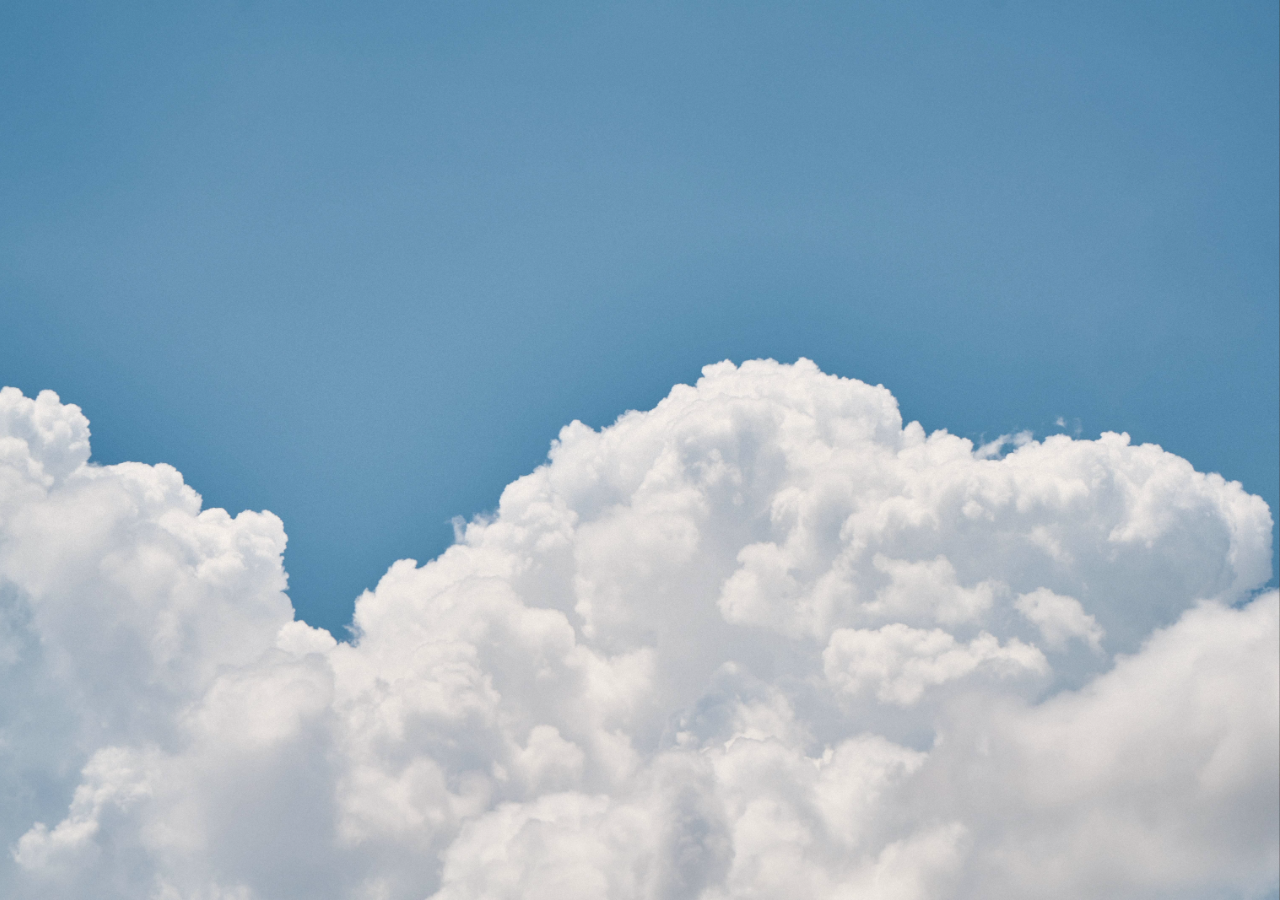
==== about.html @ 0109acad "basic html added" ====
<!doctype html>
<html>
    <head>
        <title>about</title>
        <link rel="stylesheet" href="styles.css" />
        <meta name="viewport" content="width=device-width, initial-scale=1" />
    </head>
    <body>

    </body>
</html>
---- styles.css ----
@font-face {
    font-family: "JuliaMono";
    src: url("fonts/JuliaMono-Regular.ttf");
}

@font-face {
    font-family: "w95f";
    src: url("fonts/W95F.otf");
}

:root {
    overscroll-behavior: none;
    background: url("images/cloudBackground.jpg");
    background-size: cover;
    background-position: 100% 15%;
    min-height: 100%;
}

body {
    margin: 0;
    font-family: "JuliaMono", monospace;
    font-size: 24px;
}

#mainContent {
    margin: 0 auto;
    text-align: center;
}

.dialogBox {
    margin: 0 auto;
    background-color: #bfb8bf;
    display: inline-block;
    font-family: "w95f", monospace;
    text-align: left;
    font-size: 16px;
    width: 300px;
    min-height: 100px;
    /* border */
    border-top: 3px solid #efeaef;
    border-left: 3px solid #efeaef;
    border-bottom: 3px solid #7f787f;
    border-right: 3px solid #7f787f;
    /* actual shadow */
    box-shadow: -7px 4px 5px #323232;
    transition: box-shadow 0.5s ease-in-out;
}

.dialogBox:hover {
    box-shadow: -3px 1px 5px #323232;
}

.blueHeader {
    background-color: #00007f;
    color: #fff;
    font-size: 20px;
    display: flex;
    justify-content: space-between;
    padding: 4px 5px 2px 5px;
}

.blueHeader p {
    margin: 0;
}

.blueHeader img {
    float: right;
    image-rendering: pixelated;
    width: 20%;
    height: 20%;
    padding-top: 3px;
}

.okButton {
    background-color: #bfb8bf;
    font-family: "w95f", monospace;
    text-align: left;
    font-size: 16px;
    width: 100px;
    min-height: 10px;
    /* border */
    border-top: 3px solid #efeaef;
    border-left: 3px solid #efeaef;
    border-bottom: 3px solid #7f787f;
    border-right: 3px solid #7f787f;
    text-align: center;
    margin: 13px auto 10px auto;
    transition: filter 0.3s ease-in-out;
}

.okButton p {
    margin: 5px 0px 5px 0px;
}

.okButton a {
    text-decoration: none;
    color: black;
}

.okButton:hover {
    filter: brightness(0.9);
}

.dialogBoxContent {
    display: flex;
    align-items: center;
    padding: 7px 0px 0px 5px;
}

.dialogBoxContent p {
    float: right;
}

.dialogBoxContent img {
    image-rendering: pixelated;
    padding-right: 6px;
}

#about {
    position: absolute;
    top: 125px;
    left: calc(100% - 50vw - 330px);
}

#music {
    position: absolute;
    top: 168px;
    left: calc(100% - 50vw - 0px);
}

#games {
    position: absolute;
    top: 325px;
    left: calc(100% - 50vw - 345px);
}

#links {
    position: absolute;
    top: 350px;
    left: calc(100% - 50vw - 15px);
}

@media (max-width: 600px) {
    #about,
    #music,
    #games,
    #links {
        position: relative;
        top: 0px;
        left: 0px;
        margin-top: 20px;
    }
}
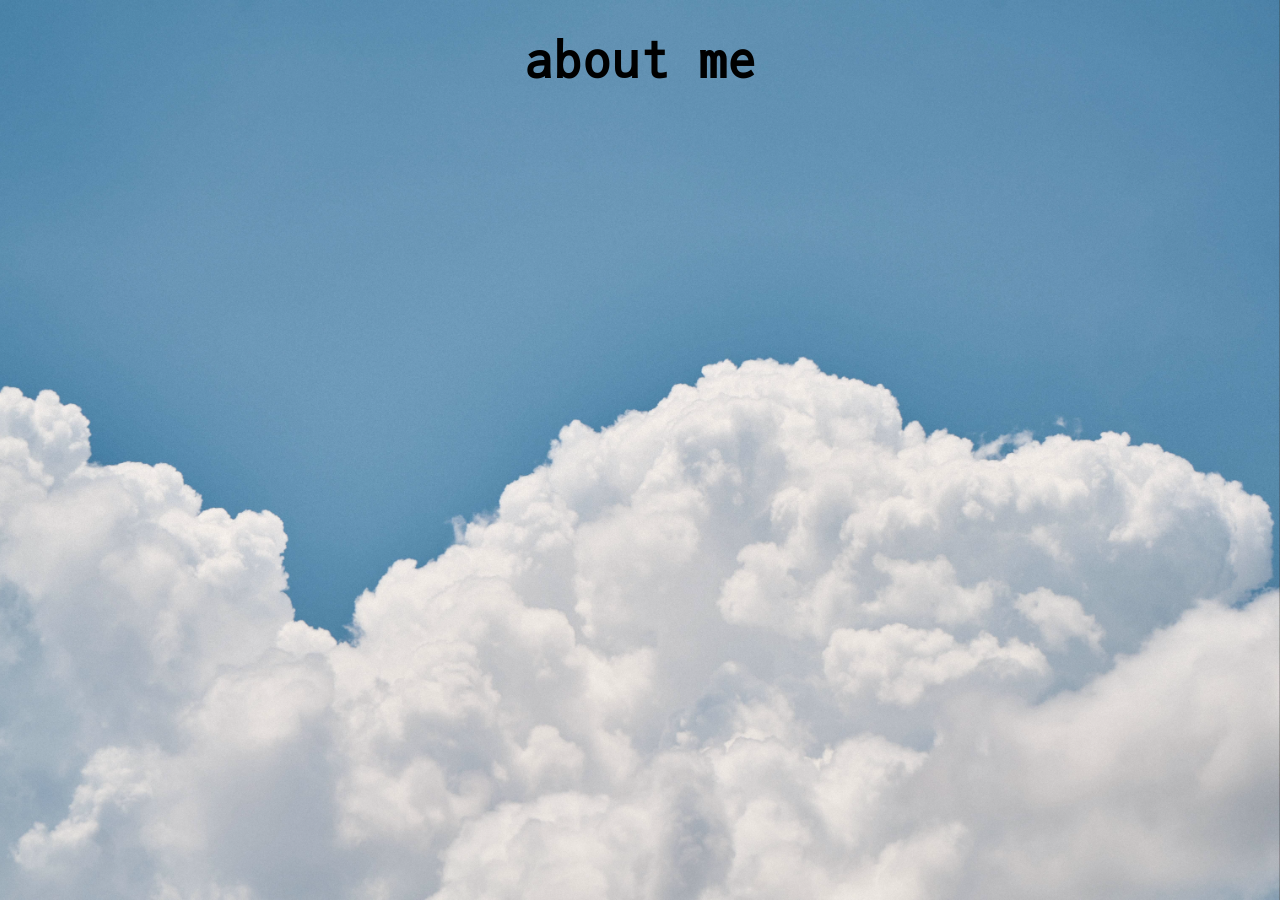
==== commit 0a49550b: "added title to page" ====
--- a/about.html
+++ b/about.html
@@ -6,6 +6,8 @@
         <meta name="viewport" content="width=device-width, initial-scale=1" />
     </head>
     <body>
-
+        <div id="mainContent">
+            <h1>about me</h1>
+        </div>
     </body>
 </html>
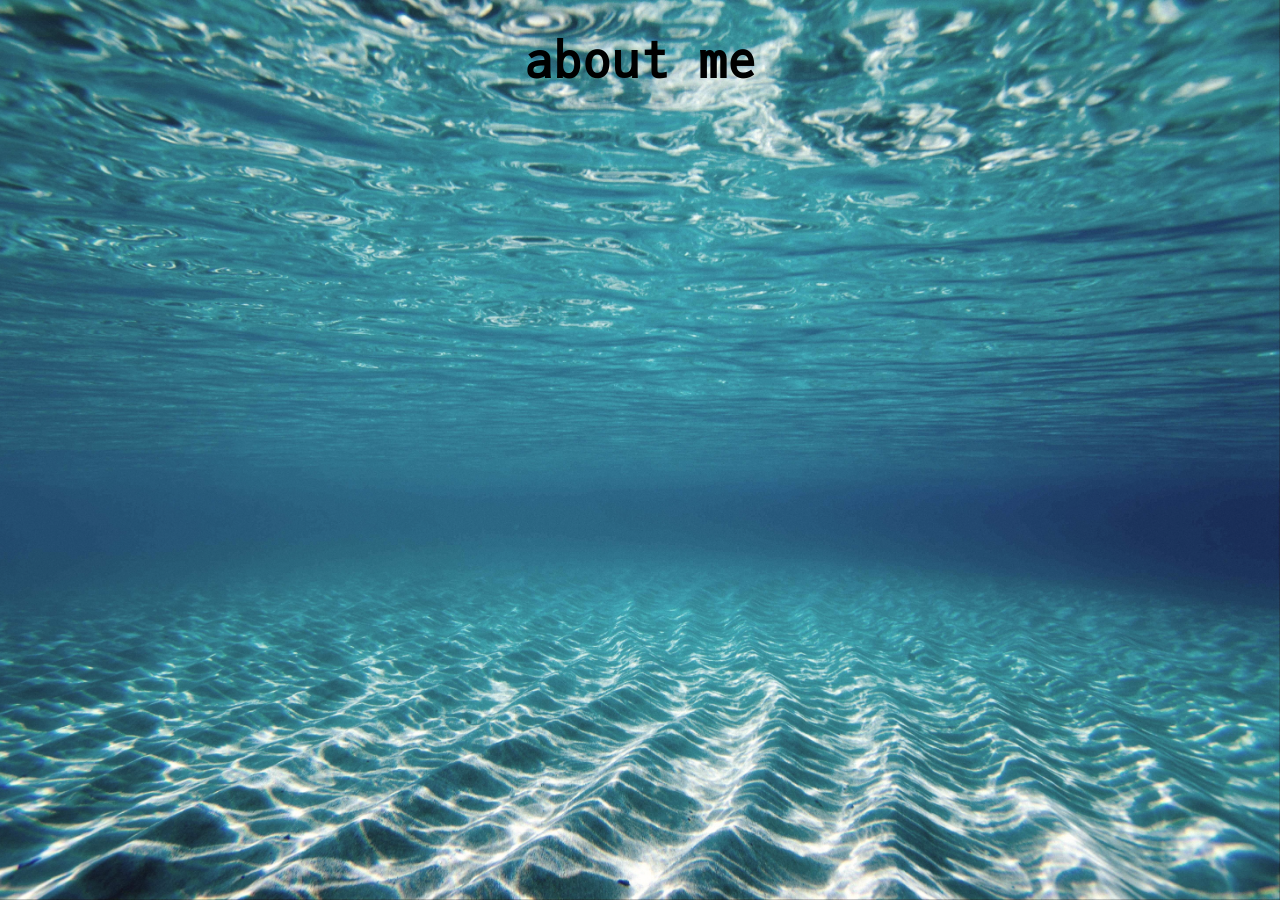
==== commit db4d66ce: "background added to about" ====
--- a/about.html
+++ b/about.html
@@ -5,7 +5,7 @@
         <link rel="stylesheet" href="styles.css" />
         <meta name="viewport" content="width=device-width, initial-scale=1" />
     </head>
-    <body>
+    <body id="about">
         <div id="mainContent">
             <h1>about me</h1>
         </div>
--- a/styles.css
+++ b/styles.css
@@ -10,9 +10,6 @@
 
 :root {
     overscroll-behavior: none;
-    background: url("images/cloudBackground.jpg");
-    background-size: cover;
-    background-position: 100% 15%;
     min-height: 100%;
 }
 
@@ -25,6 +22,30 @@
 #mainContent {
     margin: 0 auto;
     text-align: center;
+}
+
+#index {
+    background-image: url("backgrounds/cloudBackground.jpg");
+    background-size: cover;
+    background-position: 100% 15%;
+}
+
+#about {
+    background-image: url("backgrounds/underwater.png");
+    background-size: cover;
+    background-position: 100% 100%;
+}
+
+#music {
+    
+}
+
+#games {
+    
+}
+
+#links {
+    
 }
 
 .dialogBox {
@@ -68,7 +89,7 @@
     image-rendering: pixelated;
     width: 20%;
     height: 20%;
-    padding-top: 3px;
+    padding-top: 2px;
 }
 
 .okButton {
@@ -116,35 +137,36 @@
     padding-right: 6px;
 }
 
-#about {
+#aboutDialogBox {
+    background-image: url("images/underwater.jpg");
     position: absolute;
     top: 125px;
     left: calc(100% - 50vw - 330px);
 }
 
-#music {
+#musicDialogBox {
     position: absolute;
     top: 168px;
     left: calc(100% - 50vw - 0px);
 }
 
-#games {
+#gamesDialogBox {
     position: absolute;
     top: 325px;
     left: calc(100% - 50vw - 345px);
 }
 
-#links {
+#linksDialogBox {
     position: absolute;
     top: 350px;
     left: calc(100% - 50vw - 15px);
 }
 
 @media (max-width: 600px) {
-    #about,
-    #music,
-    #games,
-    #links {
+    #aboutDialogBox,
+    #musicDialogBox,
+    #gamesDialogBox,
+    #linksDialogBox {
         position: relative;
         top: 0px;
         left: 0px;
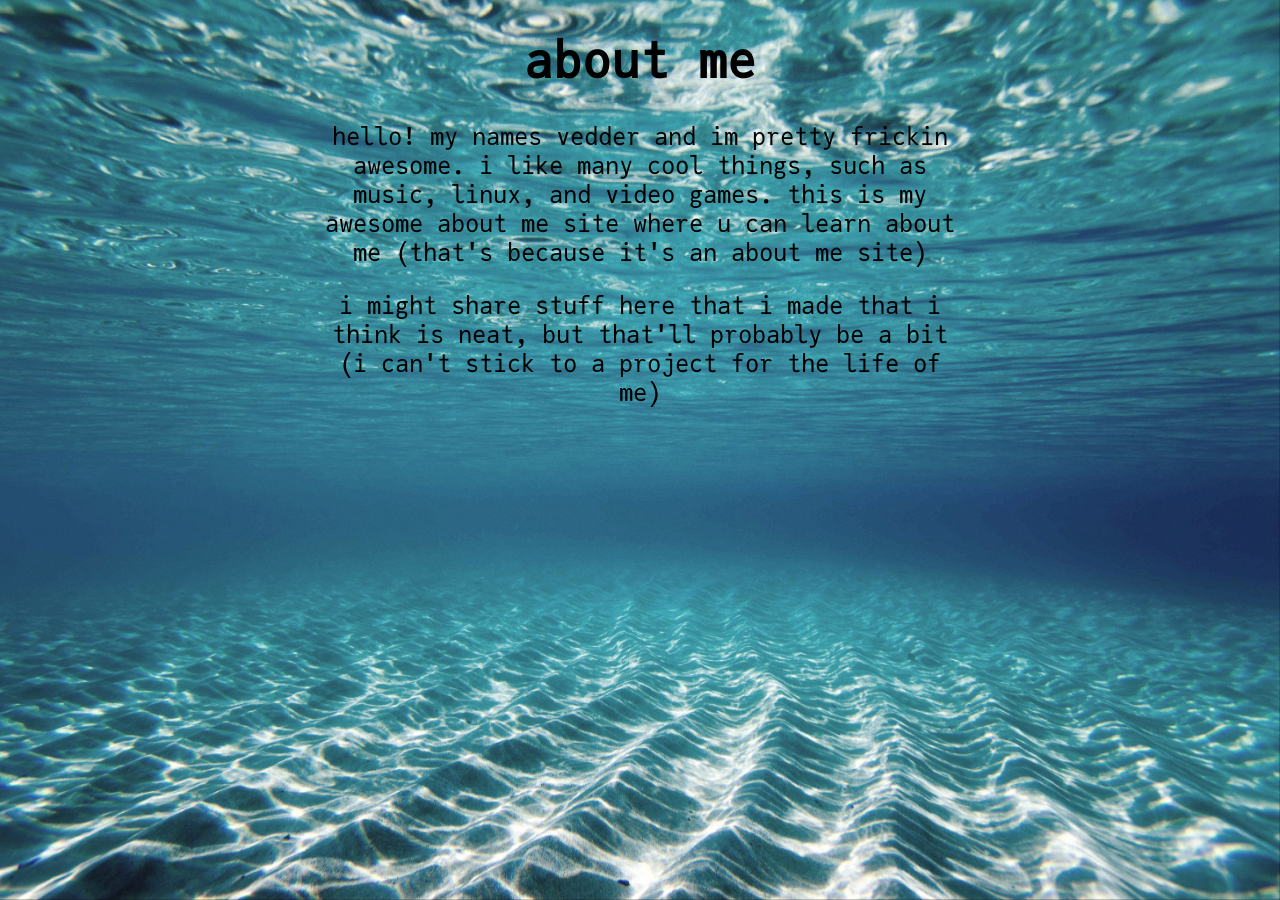
==== commit 9bbb219b: "added short about me statement" ====
--- a/about.html
+++ b/about.html
@@ -7,7 +7,11 @@
     </head>
     <body id="about">
         <div id="mainContent">
-            <h1>about me</h1>
+            <div class="underwaterText">
+                <h1>about me</h1>
+                <p>hello! my names vedder and im pretty frickin awesome. i like many cool things, such as music, linux, and video games. this is my awesome about me site where u can learn about me (that's because it's an about me site)</p>
+                <p>i might share stuff here that i made that i think is neat, but that'll probably be a bit (i can't stick to a project for the life of me)</p>
+            </div>
         </div>
     </body>
 </html>
--- a/styles.css
+++ b/styles.css
@@ -162,6 +162,12 @@
     left: calc(100% - 50vw - 15px);
 }
 
+.underwaterText{
+    
+    width: 50vw;
+    display: inline-block;
+}
+
 @media (max-width: 600px) {
     #aboutDialogBox,
     #musicDialogBox,
@@ -172,4 +178,9 @@
         left: 0px;
         margin-top: 20px;
     }
+
+    .underwaterText {
+        width: 90vw;
+        background-size: 100% 200%;
+    }
 }
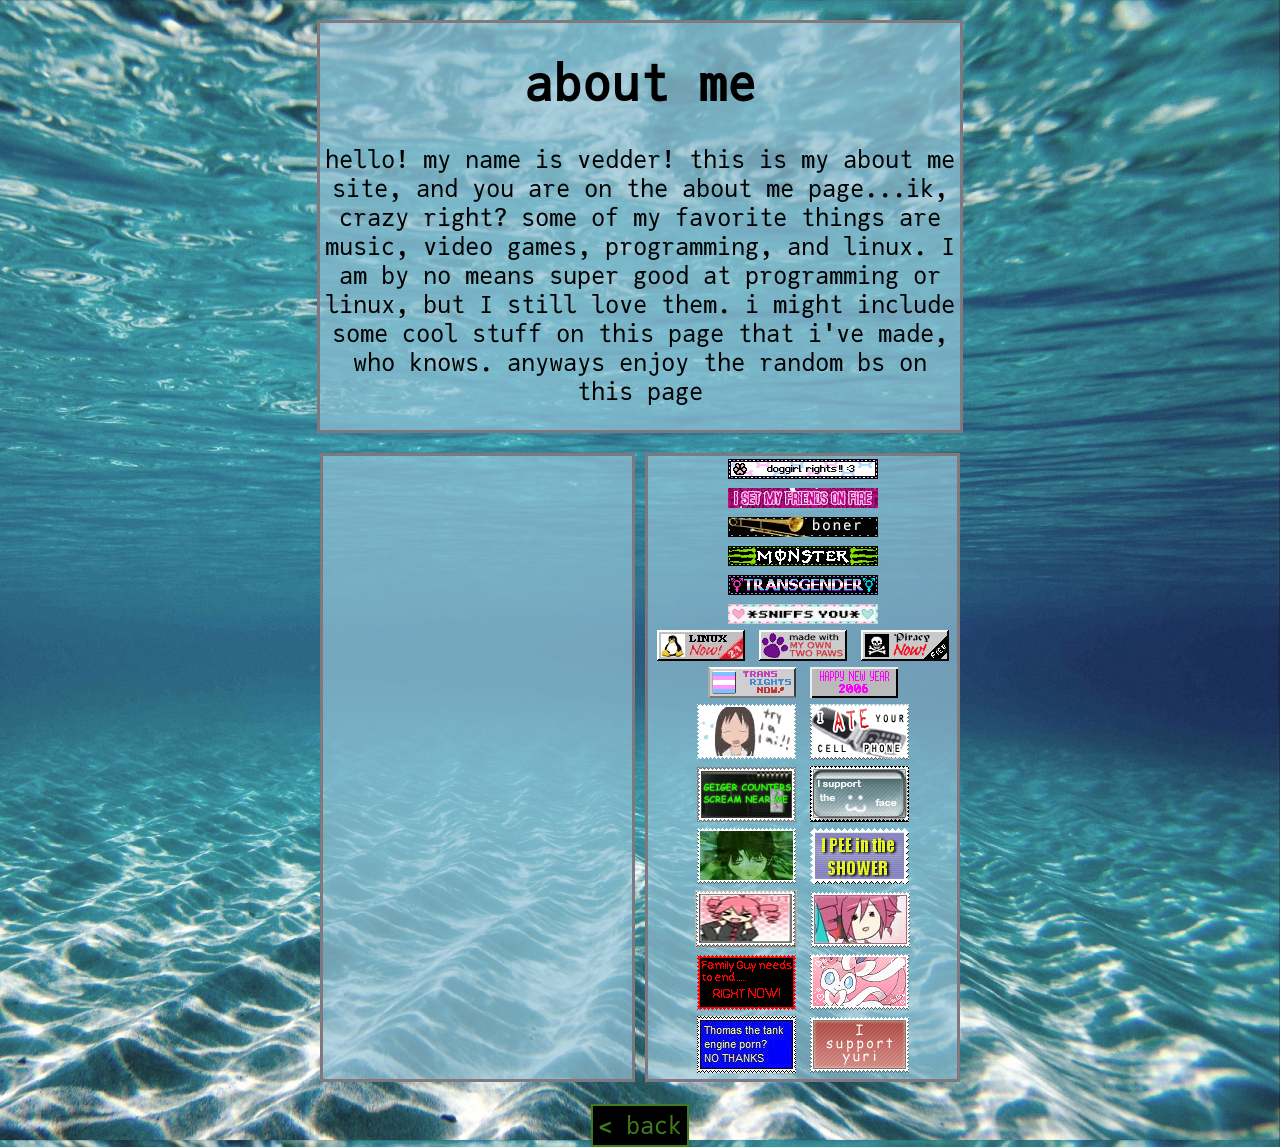
==== commit 0c058434: "built about.html" ====
--- a/about.html
+++ b/about.html
@@ -7,11 +7,47 @@
     </head>
     <body id="about">
         <div id="mainContent">
-            <div class="underwaterText">
+            <div style="margin-top: 20px; " class="underwaterText">
                 <h1>about me</h1>
-                <p>hello! my names vedder and im pretty frickin awesome. i like many cool things, such as music, linux, and video games. this is my awesome about me site where u can learn about me (that's because it's an about me site)</p>
-                <p>i might share stuff here that i made that i think is neat, but that'll probably be a bit (i can't stick to a project for the life of me)</p>
+                <p> hello! my name is vedder! this is my about me site, and you are on the about me page...ik, crazy right? some of my favorite things are music, video games, programming, and linux. I am by no means super good at programming or linux, but I still love them. i might include some cool stuff on this page that i've made, who knows. anyways enjoy the random bs on this page</p>
             </div>
+            <div class="split">
+                <div style="width: 100%; overflow: hidden;" class="underwaterText">
+                    <iframe  width="105%" height="100%" frameborder="hidden" src="https://veddercolonthree.atabook.org/"></iframe>
+                </div>
+                <div class="underwaterText">
+                    <!-- blinkies -->
+                    <img src="stampsBlinkiesButtons/blinkies/0031-dogpaw.gif" alt="blinkie" />
+                    <img src="stampsBlinkiesButtons/blinkies/g7.gif" alt="blinkie" />
+                    <img src="stampsBlinkiesButtons/blinkies/j12.gif" alt="blinkie" />
+                    <img src="stampsBlinkiesButtons/blinkies/k11.gif" alt="blinkie" />
+                    <img src="stampsBlinkiesButtons/blinkies/n6.gif" alt="blinkie" />
+                    <img src="stampsBlinkiesButtons/blinkies/x50.gif" alt="blinkie" />
+                    <!-- buttons -->
+                     <br>
+                    <img src="stampsBlinkiesButtons/buttons/a46.jpg" alt="button" />
+                    <img src="stampsBlinkiesButtons/buttons/a101.jpg" alt="button" />
+                    <img src="stampsBlinkiesButtons/buttons/a111.gif" alt="button" />
+                    <img src="stampsBlinkiesButtons/buttons/transnow2.gif" alt="button" />
+                    <img src="stampsBlinkiesButtons/buttons/tumblr_inline_p0bn5yiKsp1ty2vf6_500.gif" alt="button" />
+                    <!-- stamps -->
+                     <br>
+                    <img src="stampsBlinkiesButtons/stamps/b3.gif" alt="stamp">
+                    <img src="stampsBlinkiesButtons/stamps/b54.png" alt="stamp">
+                    <img src="stampsBlinkiesButtons/stamps/d81.png" alt="stamp">
+                    <img src="stampsBlinkiesButtons/stamps/e89.jpg" alt="stamp">
+                    <img src="stampsBlinkiesButtons/stamps/f61.gif" alt="stamp">
+                    <img src="stampsBlinkiesButtons/stamps/g12.gif" alt="stamp">
+                    <img src="stampsBlinkiesButtons/stamps/k18.gif" alt="stamp">
+                    <img src="stampsBlinkiesButtons/stamps/k19.gif" alt="stamp">
+                    <img src="stampsBlinkiesButtons/stamps/STAMP_3831.png" alt="stamp">
+                    <img src="stampsBlinkiesButtons/stamps/stamp_sylveon_2.png" alt="stamp">
+                    <img src="stampsBlinkiesButtons/stamps/weirdstamp.jpg" alt="stamp">
+                    <img src="stampsBlinkiesButtons/stamps/yuri.png" alt="stamp">
+                </div>
+            </div>
+            <br>
+            <a class="backButton" href="index.html"> < back</a>
         </div>
     </body>
 </html>
--- a/styles.css
+++ b/styles.css
@@ -163,12 +163,36 @@
 }
 
 .underwaterText{
+    background-color: rgba(149, 195, 215, 0.7);
+    border: 3px solid #7f787f;
+    vertical-align: middle;
+    margin: 0 auto;
     
     width: 50vw;
-    display: inline-block;
-}
-
-@media (max-width: 600px) {
+}
+
+.backButton{
+    color: rgb(65, 123, 27);
+    background-color: rgb(0, 0, 0);
+    border: 2px solid rgb(65, 123, 27);
+    text-decoration: none;
+    padding: 5px;
+}
+
+.split{
+    margin: 0 auto;
+    display: flex;
+    width: 50vw;
+    padding: 0;
+    margin-top: 20px;
+    gap: 10px;
+}
+
+.split > * {
+    flex: 1;  
+}
+
+@media screen and (max-width: 600px) {
     #aboutDialogBox,
     #musicDialogBox,
     #gamesDialogBox,
@@ -183,4 +207,13 @@
         width: 90vw;
         background-size: 100% 200%;
     }
-}
+
+    .split {
+        flex-direction: column;
+        width: 90vw;
+    }
+
+    .split > * iframe {
+        height: 400px;
+    }
+}
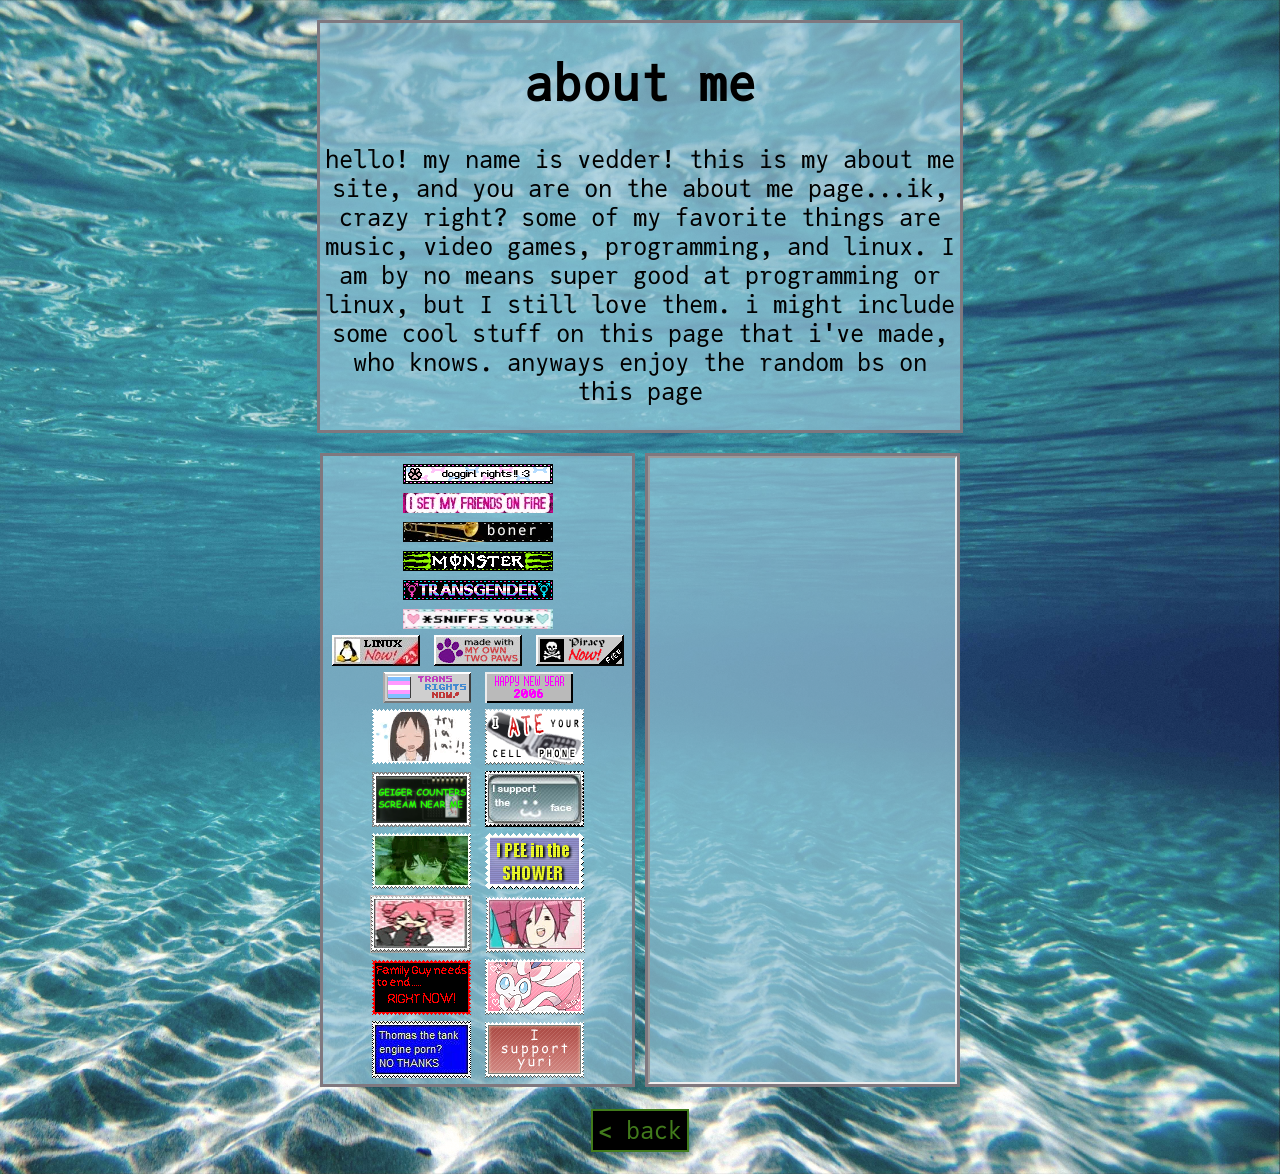
==== commit ac9bfbd6: "finished basic about.html" ====
--- a/about.html
+++ b/about.html
@@ -12,10 +12,7 @@
                 <p> hello! my name is vedder! this is my about me site, and you are on the about me page...ik, crazy right? some of my favorite things are music, video games, programming, and linux. I am by no means super good at programming or linux, but I still love them. i might include some cool stuff on this page that i've made, who knows. anyways enjoy the random bs on this page</p>
             </div>
             <div class="split">
-                <div style="width: 100%; overflow: hidden;" class="underwaterText">
-                    <iframe  width="105%" height="100%" frameborder="hidden" src="https://veddercolonthree.atabook.org/"></iframe>
-                </div>
-                <div class="underwaterText">
+                <div style="padding-top: 5px;" class="underwaterText">
                     <!-- blinkies -->
                     <img src="stampsBlinkiesButtons/blinkies/0031-dogpaw.gif" alt="blinkie" />
                     <img src="stampsBlinkiesButtons/blinkies/g7.gif" alt="blinkie" />
@@ -45,9 +42,16 @@
                     <img src="stampsBlinkiesButtons/stamps/weirdstamp.jpg" alt="stamp">
                     <img src="stampsBlinkiesButtons/stamps/yuri.png" alt="stamp">
                 </div>
+                <div class="underwaterText">
+                    <iframe id="atabook" src="https://veddercolonthree.atabook.org/"></iframe>
+                </div>
             </div>
             <br>
             <a class="backButton" href="index.html"> < back</a>
+
+            <!-- me when im #lazy -->
+            <br>
+            <br>
         </div>
     </body>
 </html>
--- a/styles.css
+++ b/styles.css
@@ -192,7 +192,14 @@
     flex: 1;  
 }
 
-@media screen and (max-width: 600px) {
+#atabook{
+    height: 100%;
+    width: 100%;
+    display: block; 
+    box-sizing: border-box;
+}
+
+@media screen and (max-width: 800px) {
     #aboutDialogBox,
     #musicDialogBox,
     #gamesDialogBox,
@@ -214,6 +221,16 @@
     }
 
     .split > * iframe {
+        flex: 0;
         height: 400px;
     }
-}
+
+    #aboutDialogBox {
+        position: static;
+        background-size: auto;
+    }
+
+    #atabook{
+        height: 500px;
+    }
+}
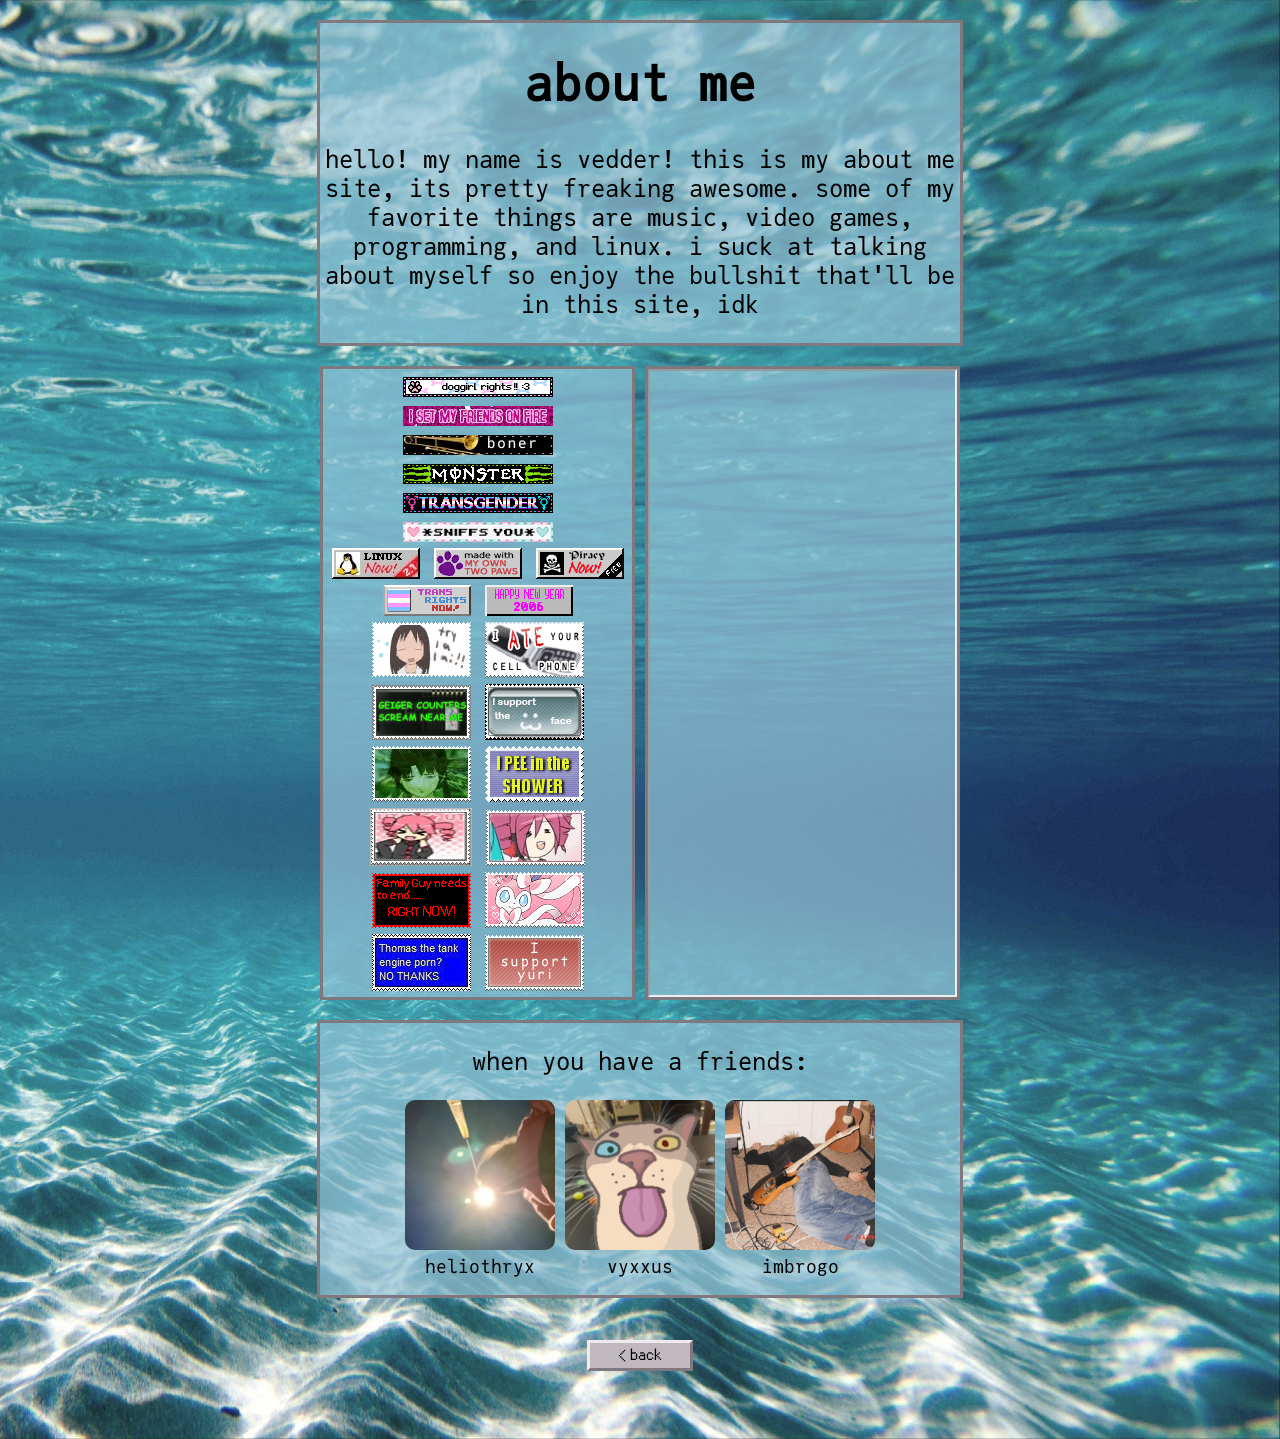
==== commit 88fb512d: "added friends <3" ====
--- a/about.html
+++ b/about.html
@@ -9,7 +9,7 @@
         <div id="mainContent">
             <div style="margin-top: 20px; " class="underwaterText">
                 <h1>about me</h1>
-                <p> hello! my name is vedder! this is my about me site, and you are on the about me page...ik, crazy right? some of my favorite things are music, video games, programming, and linux. I am by no means super good at programming or linux, but I still love them. i might include some cool stuff on this page that i've made, who knows. anyways enjoy the random bs on this page</p>
+                <p> hello! my name is vedder! this is my about me site, its pretty freaking awesome. some of my favorite things are music, video games, programming, and linux. i suck at talking about myself so enjoy the bullshit that'll be in this site, idk</p>
             </div>
             <div class="split">
                 <div style="padding-top: 5px;" class="underwaterText">
@@ -46,9 +46,33 @@
                     <iframe id="atabook" src="https://veddercolonthree.atabook.org/"></iframe>
                 </div>
             </div>
+            <div class="underwaterText">
+                <p> when you have a friends: </p>
+                <div class="friendsBox">
+                    <div class="friend">
+                        <a href="https://heliothryxcool.neocities.org/" target="_blank">
+                            <img src="images/friends/heliothryxPFP.jpg" alt="heliothryx"/>
+                        </a>
+                        <p> heliothryx </p>
+                    </div>
+                    <div class="friend">
+                        <a href="images/friends/vyxxusLink.png" target="_blank">
+                            <img src="images/friends/vyxxus.png" alt="vyxxus"/>
+                        </a>    
+                        <p> vyxxus </p>
+                    </div>
+                    <div class="friend">
+                        <a href="https://www.instagram.com/imbrogo001/" target="_blank">
+                            <img src="images/friends/brogo.jpg" alt="brogo"/>
+                        </a>
+                        <p> imbrogo </p>
+                    </div>
+                </div>
+            </div>
             <br>
-            <a class="backButton" href="index.html"> < back</a>
-
+            <div class="okButton">
+                <a href="index.html"> <p>< back</p> </a>
+            </div>
             <!-- me when im #lazy -->
             <br>
             <br>
--- a/styles.css
+++ b/styles.css
@@ -183,13 +183,33 @@
     margin: 0 auto;
     display: flex;
     width: 50vw;
-    padding: 0;
     margin-top: 20px;
+    margin-bottom: 20px;
+
     gap: 10px;
 }
 
 .split > * {
     flex: 1;  
+}
+
+.friendsBox{
+    display: flex;
+    justify-content: center;
+    flex-wrap: wrap;
+    flex-direction: row;
+    gap: 10px;
+}
+
+.friend img{
+    width: 150px;
+    object-fit: cover;
+    border-radius: 10px;
+}
+
+.friend p{
+    font-size: 18px;
+    margin-top: 0px;
 }
 
 #atabook{
